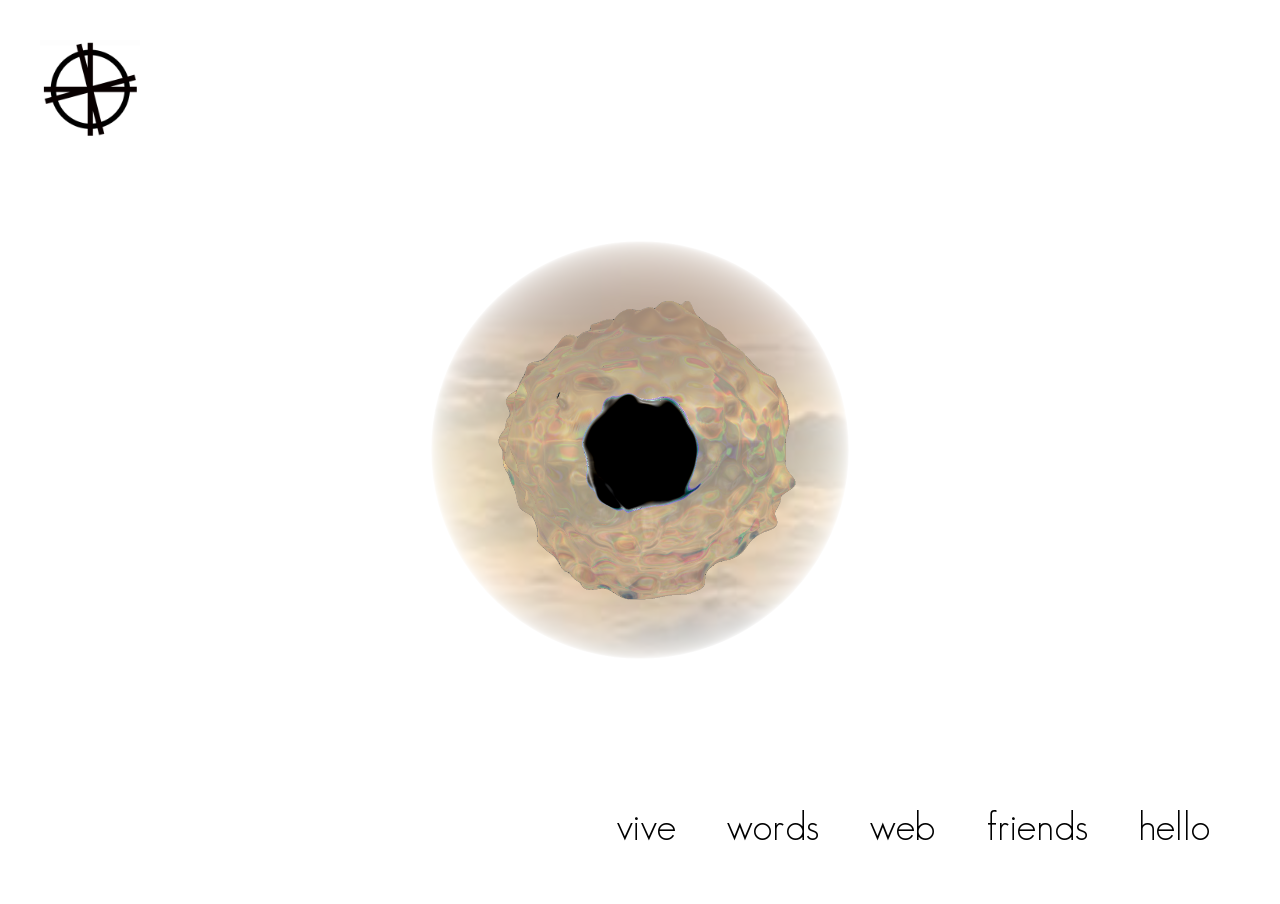
==== index.html @ 1fe549af "adding new index" ====
<!DOCTYPE html>
<html>
  <head>
    <meta charset="utf-8">
    <meta name="viewport" content="width=device-width, user-scalable=no, minimum-scale=1.0, maximum-scale=1.0">
    <title>I LUV U</title>
    <style>

      html{ overflow: hidden }

      body{
        margin:0px;
        font-family:"GeoSans";
      }

      a {
        color:#000;
        cursor: pointer;
      }
      #money{
        
        position:absolute;
        bottom: 20px;
        left:30px;
      }

      #textStuff{
        position: absolute;
        right:80px;
        text-align: right;
        bottom:120px;
      }

      @font-face {
        font-family: "GeoSans";
        src: url("GeosansLight.ttf");
      }

      li{
        font-size: 20px;
    list-style-type: none;
      }

      #clik{
        bottom:50px;
        position:absolute;
        right: 50px;
        font-size:40px;
      }

      #clik  a:hover{
        background:#000;
        color:#fff;
        text-decoration: underline;
        cursor: pointer;
      }

      #clik a{
        padding:20px;
        cursor: pointer;
      }

      h1{
        padding-top: 0px;
        margin-top: 10px;
        font-size: 60px;
      }

      #mainSite{
        top:40px;
        left:40px;
        width:100px;
        height:100px;
        position:absolute;
      }

      #mainSite img{
        width:100%;
        height:100%;
      }


    </style>
  </head>

  <script src="lib/three.min.js"></script>
  <script src="lib/stats.min.js"></script>
  <script src="lib/jquery.min.js"></script>
  <script src="lib/ShaderLoader.js"></script>
  <script src="lib/TrackballControls.js"></script>
  <script src="doDaSpacePup.js"></script>
  <script src="loadFunctions.js"></script>

  <body>

    <a href="http://cabbi.bo" id="mainSite"><img src="cabbibo.png"/></a>


    <div id="textStuff">  


    

    <div id="demos">
    <ul>
    <li><h2>Steam</h2></li>
    <li><a href="http://store.steampowered.com/app/420840/">$3 - Blarp!</a></li>
    <li><a href="http://store.steampowered.com/app/485880/">$3 - L U N E</a></li>
    <li><a href="http://store.steampowered.com/app/506280/">$0 - My Lil' Donut</a></li>
    <li><h2>Experiments</h2></li>


      <li><a href="https://drive.google.com/open?id=0B7vwPbhHoNaWd3JfbFBFaTktalk">avatar1</a></li>
      <li><a href="https://drive.google.com/open?id=0B7vwPbhHoNaWS25SU0VMa2E4VW8">ffts (gooey TB)</a></li>
      <li><a href="https://drive.google.com/open?id=0B7vwPbhHoNaWQmtwa2ZQOTE3Y1k">myRoom</a></li>
      <li><a href="https://drive.google.com/open?id=0B7vwPbhHoNaWZkFFbFBCT3pPc1U">peaceParticles</a></li>
      <li><a href="https://drive.google.com/open?id=0B7vwPbhHoNaWa3NnSjZLMTNwQmc">donut5_ringGrub</a></li>
      <li><a href="https://drive.google.com/open?id=0B7vwPbhHoNaWazY3ampDZ1hCams">donut4_sunset</a></li>
      <li><a href="https://drive.google.com/open?id=0B7vwPbhHoNaWMTNobldCWnRHcjg">donut2</a></li>
      <li><a href="https://drive.google.com/open?id=0B7vwPbhHoNaWUnNOcHVGM0VVb1k">goojell</a></li>
      <li><a href="https://drive.google.com/open?id=0B7vwPbhHoNaWeU14Q0JLUi1wWmM">Vorg</a></li>
      <li><a href="https://drive.google.com/open?id=0B7vwPbhHoNaWODNPbmpWOWVURDg">metaCloth</a></li>
      <li><a href="https://drive.google.com/open?id=0B7vwPbhHoNaWZTdQWU1OenZrTDA">donutInterplace1</a></li>
      <li><a href="https://drive.google.com/open?id=0B7vwPbhHoNaWNkJxYktmSUwweTA">4L1</a></li>
      <li><a href="https://drive.google.com/open?id=0B7vwPbhHoNaWOW9hOUNMbE1NTFE">lizRoomBug</a></li>
      <li><a href="https://drive.google.com/open?id=0B7vwPbhHoNaWY29BS0tuUi02bHc">whiskersBox</a></li>
      <li><a href="https://drive.google.com/open?id=0B7vwPbhHoNaWNUg1ZnliZXVxM2s">lorn1</a></li>
    </ul>
    </div>


    <div id="words">

      <ul>

        <li><h2>Writings</h2></li>
        <li><a href="https://docs.google.com/document/d/1SpzyUaz3DWnDz48VP-BHAr2aHsd9tg0u_1x27tU6R_8/edit?usp=sharing">Real Time Or Die</a></li>
        <li><a href="https://docs.google.com/document/d/1-UYCZcxKDmy5BF_-IXg1KDtwShJ5imNOch5xGPXzPr0/edit?usp=sharing">10 Quick Things I've Learned in VR</a></li>
        <li><a href="https://www.shadertoy.com/view/Xl2XWt">SDF Tutorial 1: Box & Balloon </a></li>
        <li><h2>Interviews</h2></li>
        <li><a href="https://versions.killscreen.com/what-is-the-texture-of-vr/">What is the texture of VR?</a></li>
        <li><a href="http://z.ultranoir.com/en/articles/1270-a-journey-with-cabbibo-creator-of-enough.html">A Journey With Cabbibo</a></li>
        <li><a href="https://thefwa.com/interviews/issac-cohen">FWA</a></li>


      </ul>
      </div>

    <div id="web">

    <ul>
      <li><h2>Projects</h2></li>
      <li><a href="http://cabbi.bo/enough">ENOUGH</a></li>
      <li><a href="http://l-u-n-e.com">L U N E</a></li>
      <li><a href="http://cabbi.bo/growth">Growth</a></li>
      <li><a href="http://cabbi.bo/beyond">Beyond</a></li>
      <li><h2>Sites</h2></li>
      <li><a href="http://cabbi.bo">cabbi.bo</a></li>
      <li><a href="http://cabbibo.com">cabbibo.com</a></li>

    </ul>
   
    </div>

    <div id="friends">
      <ul>
      <li><h2>VR</h2></li>
      <li><a href="http://northwaygames.com/">Northway Games</a></li>
      <li><a href="http://buffalovisiongames.com/irrex/">Buffalo Vision</a></li>
      <li><a href="http://mike-tucker.com/15/">Mike Tucker</a></li>
      <li><a href="http://funktroniclabs.com/">Funktronic</a></li>
      <li><a href="http://normalvr.com/">NormalVR</a></li>
      <li><h2>Web</h2></li>
      <li><a href="http://mrdoob.com/">Mr.Doob</a></li>
      <li><a href="clicktorelease.com">The Spite</a></li>
      <li><a href="http://hughsk.io/">Hugh Kennedy</a></li>
      <li><a href="http://twitter.com/macbooktall">Connor Bell</a></li>
      </ul>
    </div>

    <div id="hello">

    <ul>
      <li><a href="http://twitter.com/cabbibo">Twitter</a></li>
      <li><a href="https://www.facebook.com/isaac.cohen.967">Facebook</a></li>
      <li>hello@cabbi.bo</li>
      <li>Oakland, CA</li>
      <li>503 - 810 - 9706</li>
    </ul>
    </div>


    </div>




    <div id ="clik">
      <a onclick="show('demos')"> vive </a>
      <a onclick="show('words')"> words </a>
      <a onclick="show('web')"> web </a>
      <a onclick="show('friends')"> friends </a>
      <a onclick="show('hello')"> hello </a>
    </div>
  
    <script>

    assign();
    hideAll();
    beginLoad();


    function assign(){
      G.web = document.getElementById("web");
      G.words = document.getElementById("words");
      G.demos = document.getElementById("demos");
      G.hello = document.getElementById("hello");
      G.friends = document.getElementById("friends");
      G.textStuff = document.getElementById("textStuff");
      G.is = document.getElementById("is");
    }
    function hideAll(){
      //if( document.contains( G.is ) ){G.textStuff.removeChild( G.is);}
      if( document.contains( G.web ) ){G.textStuff.removeChild( G.web );}
      if( document.contains( G.words ) ){G.textStuff.removeChild( G.words );}
      if( document.contains( G.demos ) ){G.textStuff.removeChild( G.demos );}
      if( document.contains( G.hello ) ){G.textStuff.removeChild( G.hello );}
      if( document.contains( G.friends ) ){G.textStuff.removeChild( G.friends );}
    }

    function show( name ){

      hideAll();

      if( name != "is"){
        G.textStuff.appendChild( G[name]);
      }

      //G.is.innerHTML = name;



      if( name == "demos"){
        G.uniforms.t_cube.value = G.parkMap;
        G.uniforms.noiseSize1.value = .1;
        G.uniforms.noiseSize2.value = .5;
      }

      if( name == "words"){
        G.uniforms.t_cube.value = G.skyMap;
        G.uniforms.noiseSize1.value = 4.1;
        G.uniforms.noiseSize2.value = 2;
      }

      if( name == "web"){
        G.uniforms.t_cube.value = G.castleMap;
        G.uniforms.noiseSize1.value = .6;
        G.uniforms.noiseSize2.value = 1;
      }

      if( name == "friends"){
        G.uniforms.t_cube.value = G.skyMap;
        G.uniforms.noiseSize1.value = 2;
        G.uniforms.noiseSize2.value = .1;
      }

      if( name == "hello"){
        G.uniforms.t_cube.value = G.pisaMap;
        G.uniforms.noiseSize1.value = 2;
        G.uniforms.noiseSize2.value = 5;
      }
      
      G.sp.material.needsUpdate = true;
      //G.textStuff.removeChild( G.web );
    }


    </script>
  </body>
</html>
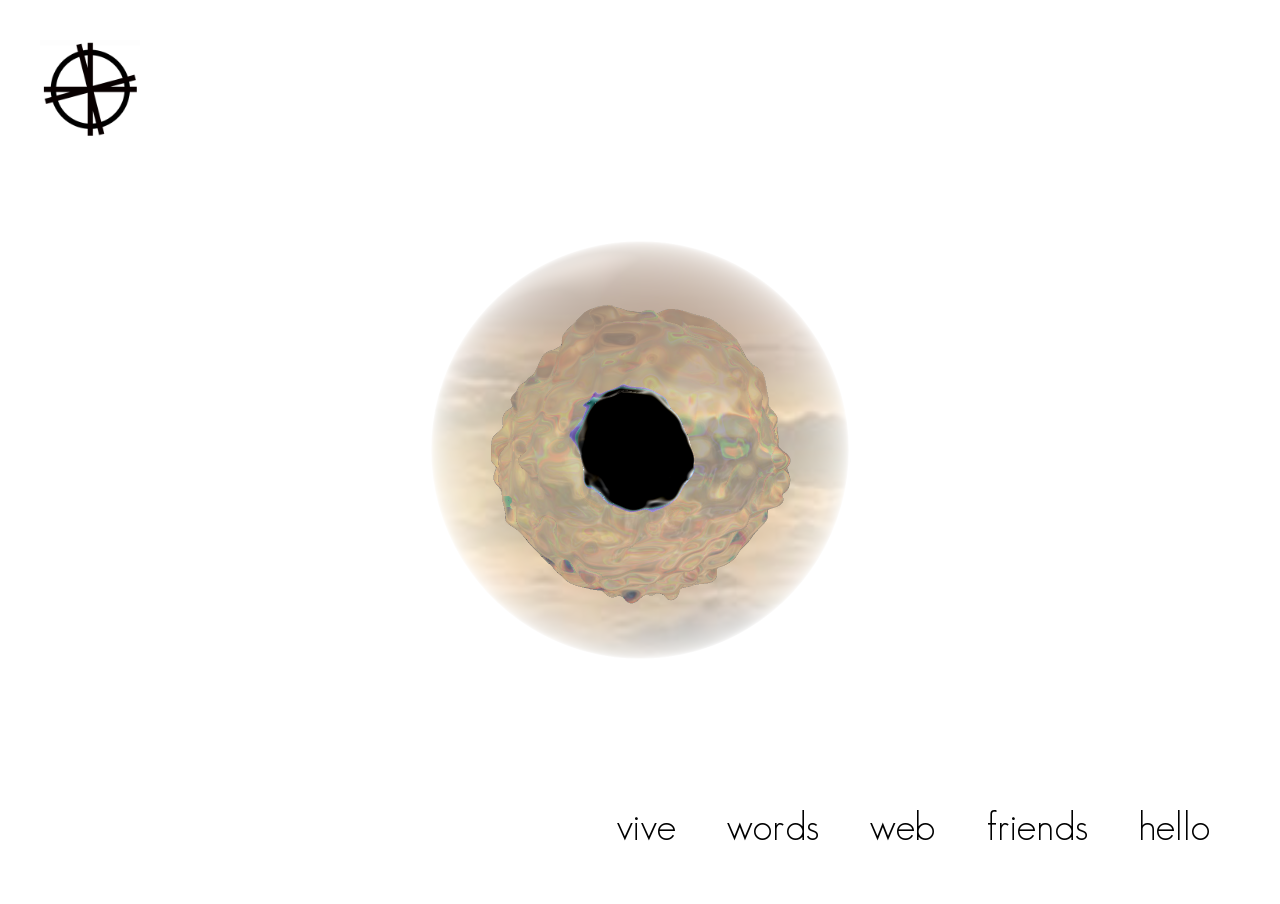
==== commit bdb965eb: "adding index" ====
--- a/index.html
+++ b/index.html
@@ -183,7 +183,9 @@
     <ul>
       <li><a href="http://twitter.com/cabbibo">Twitter</a></li>
       <li><a href="https://www.facebook.com/isaac.cohen.967">Facebook</a></li>
-      <li>hello@cabbi.bo</li>
+      <li><b>Personal</b>: hello@cabbi.bo</li>
+      <li><b>Projects</b>: julia.sourikoff@toolofna.com</li>
+
       <li>Oakland, CA</li>
       <li>503 - 810 - 9706</li>
     </ul>
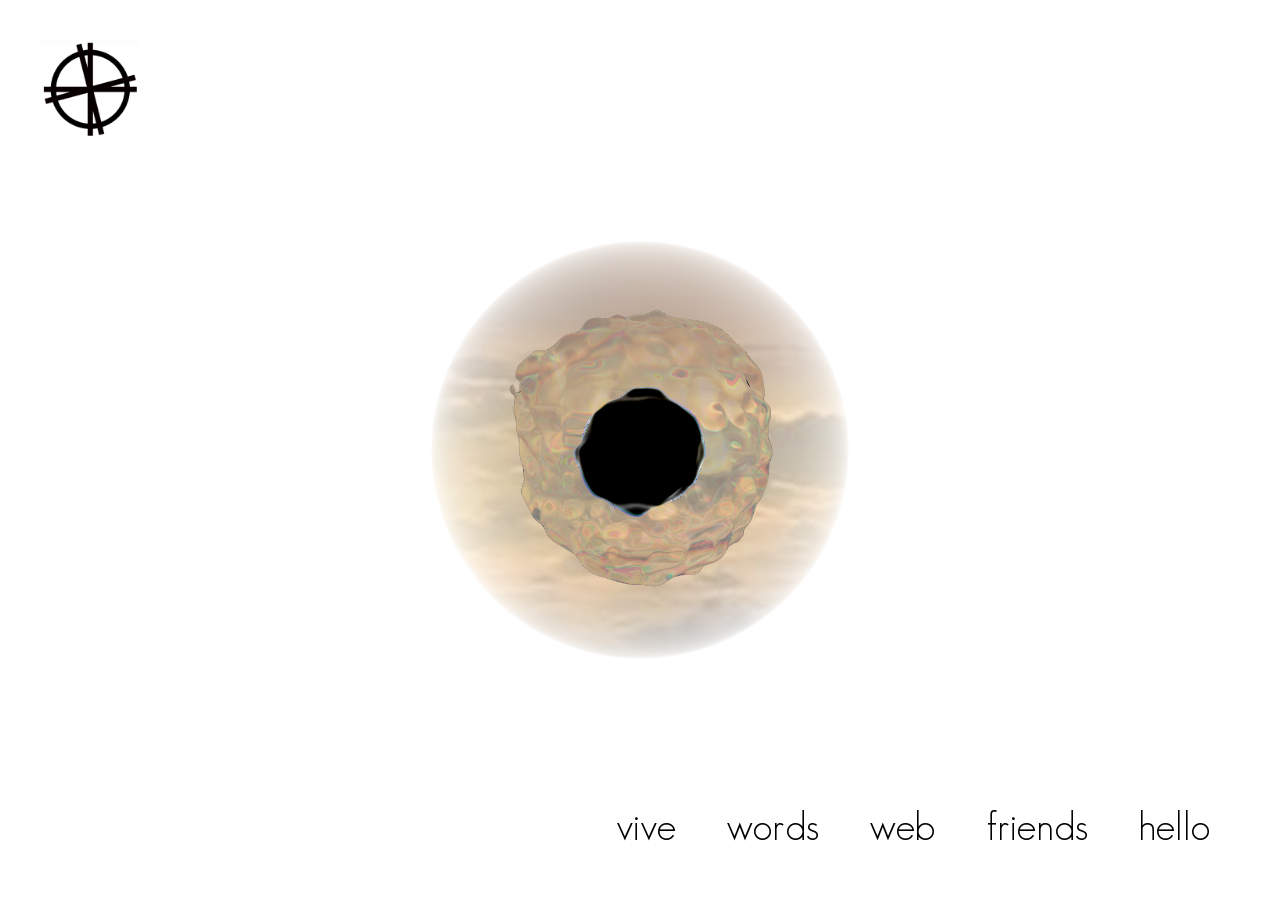
==== commit df839af0: "adding new writing" ====
--- a/index.html
+++ b/index.html
@@ -134,6 +134,7 @@
       <ul>
 
         <li><h2>Writings</h2></li>
+        <li><a href="https://docs.google.com/document/d/17Xl-g6PEnVs5fCkwfc2a9_EcQkXCKz-zWdWIgo3cS0M/edit?usp=sharing">GAMES: A Primer for VR</a></li>
         <li><a href="https://docs.google.com/document/d/1SpzyUaz3DWnDz48VP-BHAr2aHsd9tg0u_1x27tU6R_8/edit?usp=sharing">Real Time Or Die</a></li>
         <li><a href="https://docs.google.com/document/d/1-UYCZcxKDmy5BF_-IXg1KDtwShJ5imNOch5xGPXzPr0/edit?usp=sharing">10 Quick Things I've Learned in VR</a></li>
         <li><a href="https://www.shadertoy.com/view/Xl2XWt">SDF Tutorial 1: Box & Balloon </a></li>
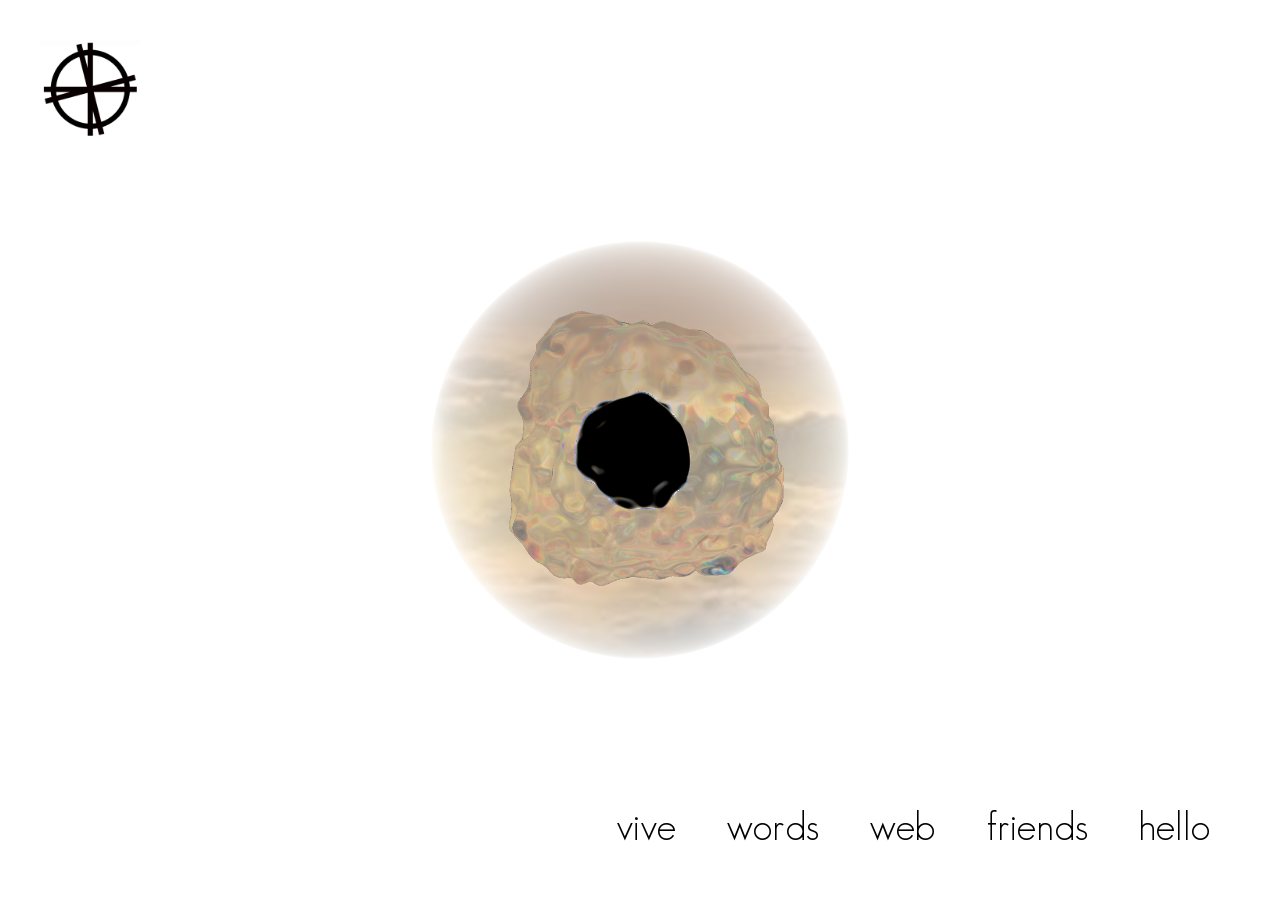
==== commit e89be66e: "wfff" ====
--- a/index.html
+++ b/index.html
@@ -107,6 +107,7 @@
     <li><a href="http://store.steampowered.com/app/420840/">$3 - Blarp!</a></li>
     <li><a href="http://store.steampowered.com/app/485880/">$3 - L U N E</a></li>
     <li><a href="http://store.steampowered.com/app/506280/">$0 - My Lil' Donut</a></li>
+    <li><a href="http://store.steampowered.com/app/573360/">$2 - Warka Flarka Flim Flam</a></li>
     <li><h2>Experiments</h2></li>
 
 
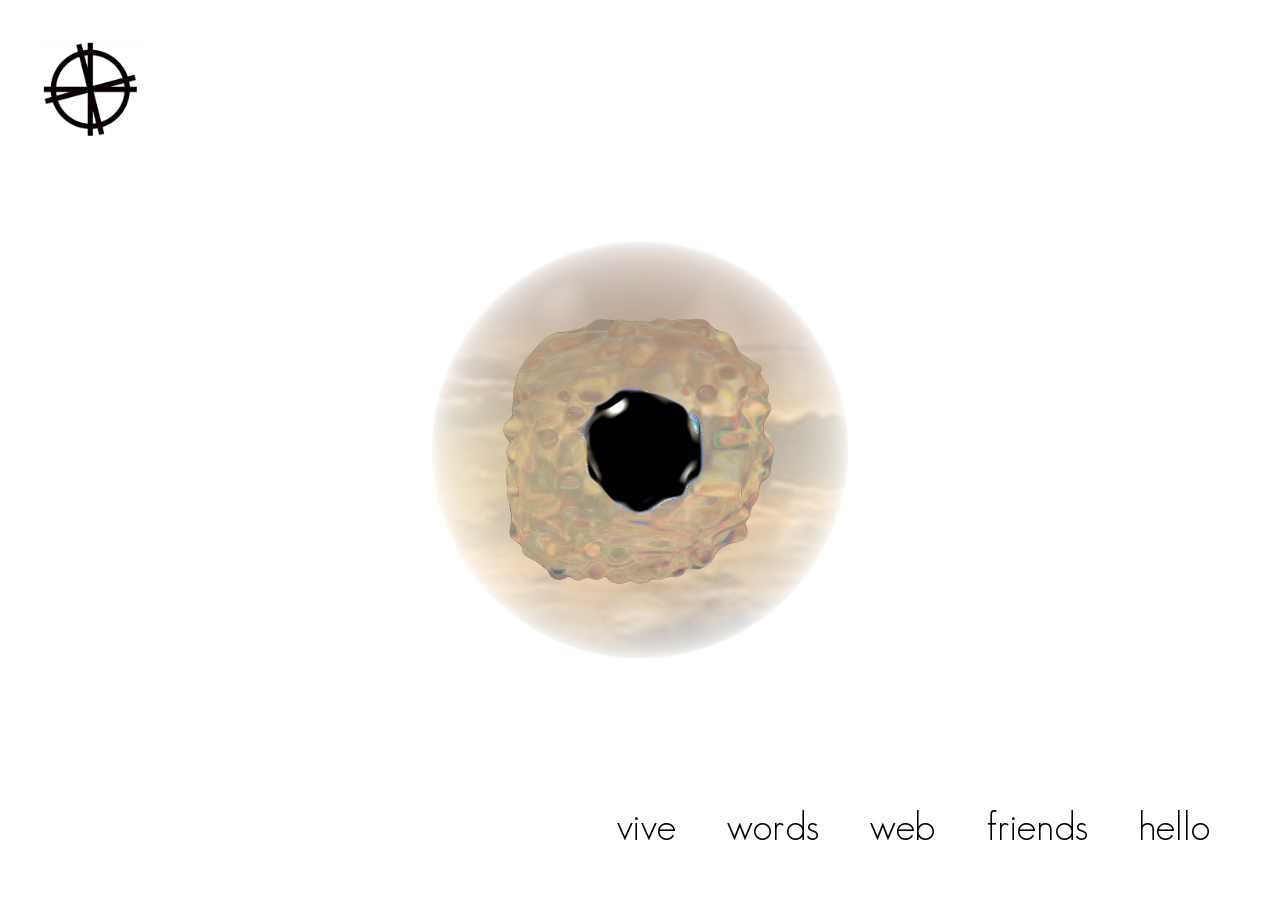
==== commit 1d008402: "new index" ====
--- a/index.html
+++ b/index.html
@@ -104,6 +104,7 @@
     <div id="demos">
     <ul>
     <li><h2>Steam</h2></li>
+    <li><a href="http://store.steampowered.com/app/506280/">$0 - Delila's Gift</a></li><br/>
     <li><a href="http://store.steampowered.com/app/420840/">$3 - Blarp!</a></li>
     <li><a href="http://store.steampowered.com/app/485880/">$3 - L U N E</a></li>
     <li><a href="http://store.steampowered.com/app/506280/">$0 - My Lil' Donut</a></li>
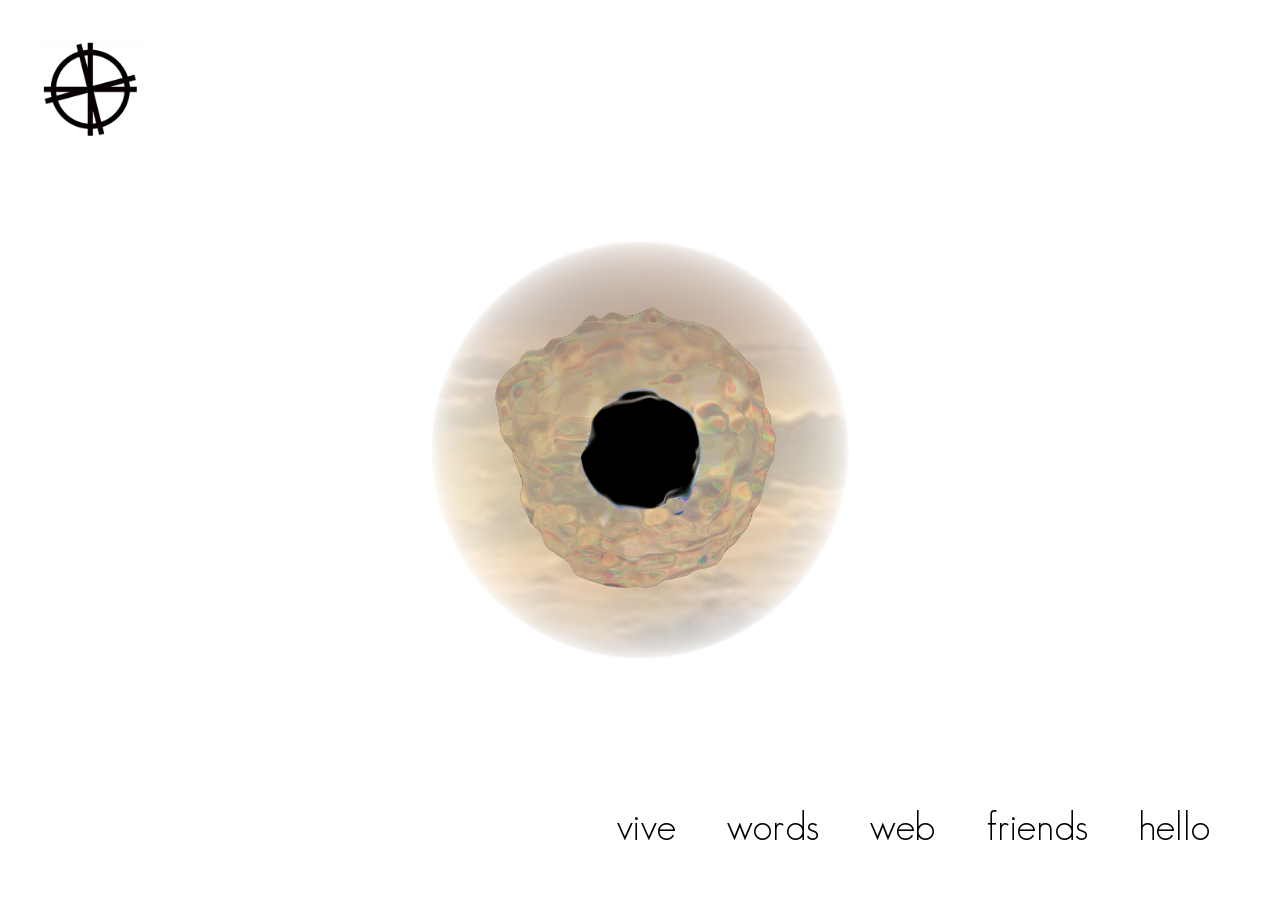
==== commit 4259cd6d: "adding more" ====
--- a/index.html
+++ b/index.html
@@ -104,7 +104,7 @@
     <div id="demos">
     <ul>
     <li><h2>Steam</h2></li>
-    <li><a href="http://store.steampowered.com/app/506280/">$0 - Delila's Gift</a></li><br/>
+    <li><a href="http://store.steampowered.com/app/538110/">$0 - Delila's Gift</a></li><br/>
     <li><a href="http://store.steampowered.com/app/420840/">$3 - Blarp!</a></li>
     <li><a href="http://store.steampowered.com/app/485880/">$3 - L U N E</a></li>
     <li><a href="http://store.steampowered.com/app/506280/">$0 - My Lil' Donut</a></li>
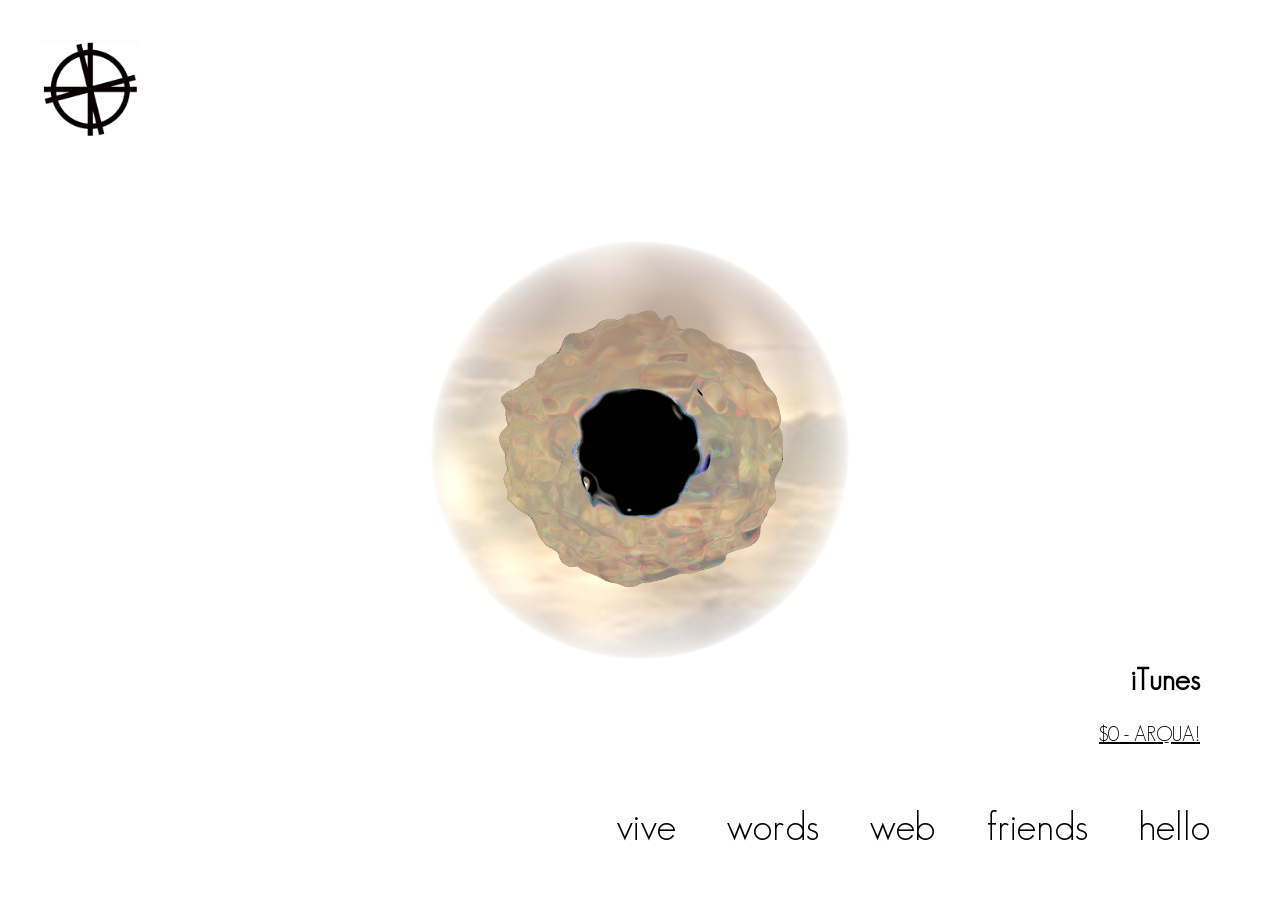
==== commit eb9b6c04: "adding arqua" ====
--- a/index.html
+++ b/index.html
@@ -127,6 +127,13 @@
       <li><a href="https://drive.google.com/open?id=0B7vwPbhHoNaWOW9hOUNMbE1NTFE">lizRoomBug</a></li>
       <li><a href="https://drive.google.com/open?id=0B7vwPbhHoNaWY29BS0tuUi02bHc">whiskersBox</a></li>
       <li><a href="https://drive.google.com/open?id=0B7vwPbhHoNaWNUg1ZnliZXVxM2s">lorn1</a></li>
+    </ul>
+    </div>
+
+    <div id="AR">
+    <ul>
+    <li><h2>iTunes</h2></li>
+    <li><a href="arqua/index.html">$0 - ARQUA!</a></li><br/>
     </ul>
     </div>
 
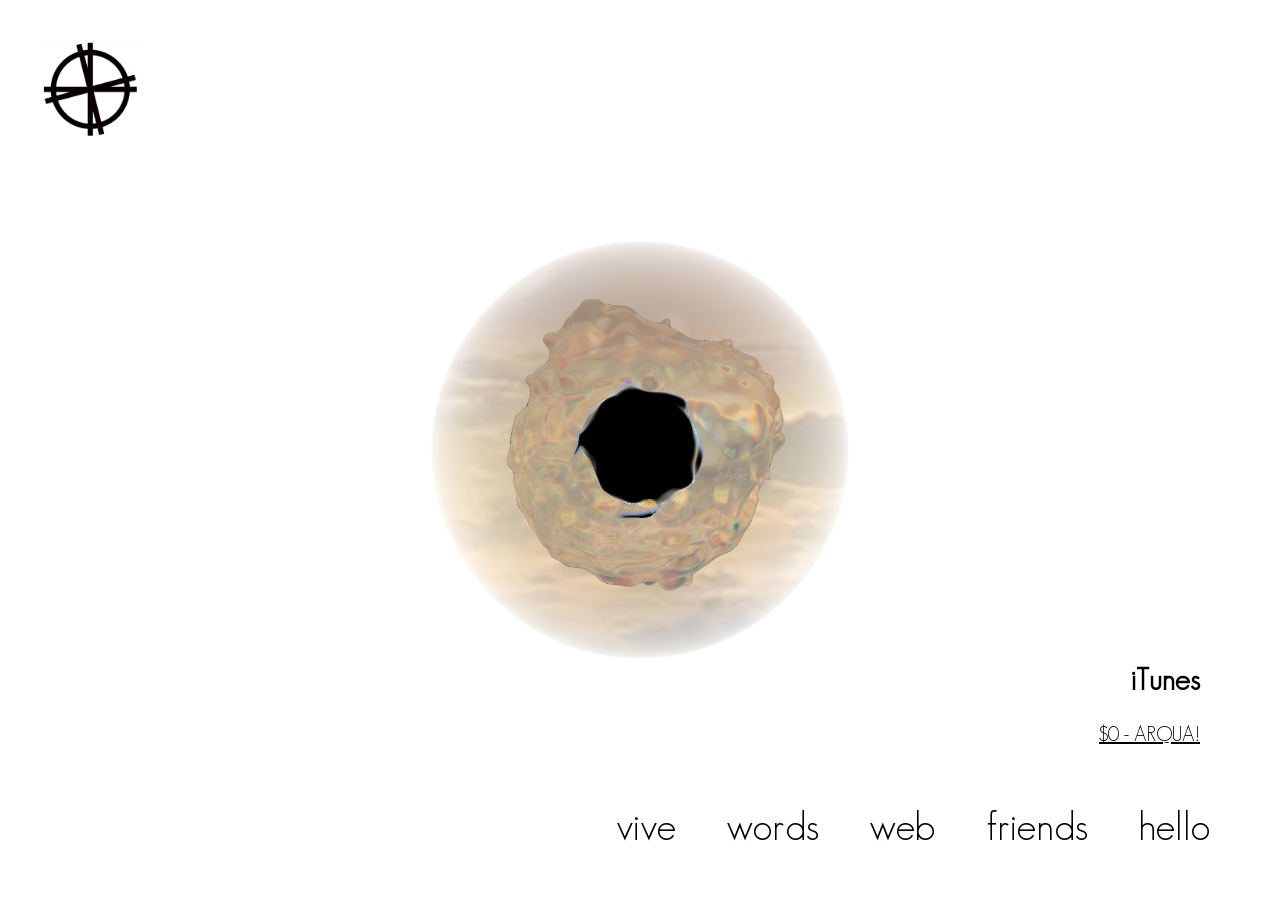
==== commit 854bfe1b: "adding" ====
--- a/index.html
+++ b/index.html
@@ -3,7 +3,7 @@
   <head>
     <meta charset="utf-8">
     <meta name="viewport" content="width=device-width, user-scalable=no, minimum-scale=1.0, maximum-scale=1.0">
-    <title>I LUV U</title>
+    <title>I LUV U!</title>
     <style>
 
       html{ overflow: hidden }
